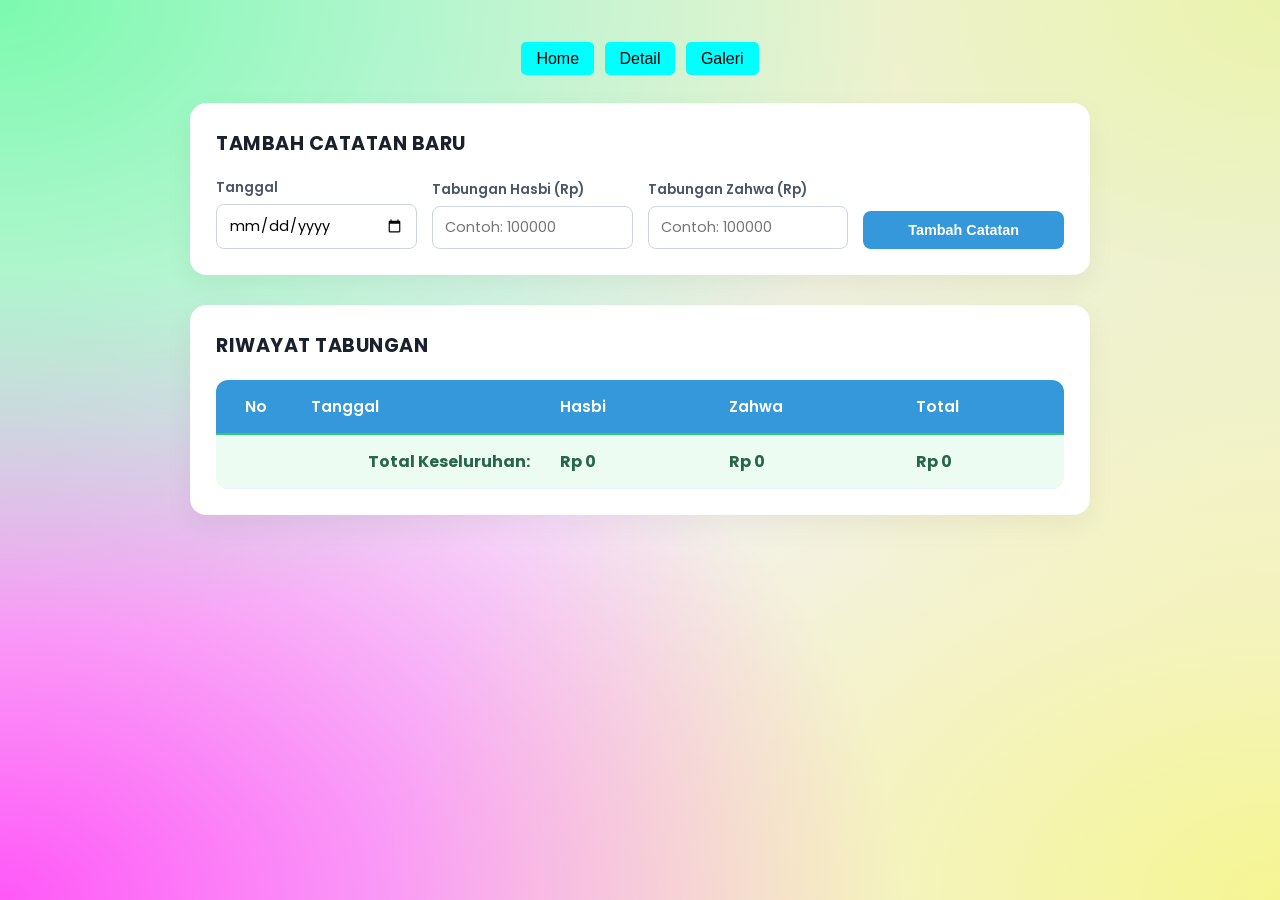
==== index.html @ f87a4a81 "Add files via upload" ====
<!DOCTYPE html>
<html lang="id">
<head>
    <meta charset="UTF-8">
    <meta name="viewport" content="width=device-width, initial-scale=1.0">
    <title>Detail</title>
    <style>
        @import url('https://fonts.googleapis.com/css2?family=Poppins:wght@400;500;600;700&display=swap');

        body {
            font-family: 'Poppins', sans-serif;
            background-color: #f5f7fa;
            margin: 0;
            padding: 40px 20px;
            background-color: #f3f0f7;
    background-image: 
        radial-gradient(at 0% 0%, rgba(68, 255, 140, 0.682) 0px, transparent 50%),
        radial-gradient(at 100% 100%, rgba(247, 251, 45, 0.5) 0px, transparent 50%),
        radial-gradient(at 100% 0%, rgb(234, 243, 172) 0px, transparent 50%),
        radial-gradient(at 0% 100%, rgb(255, 88, 247) 0px, transparent 50%);
        background-attachment: fixed;
        }

        .container {
            max-width: 900px;
            margin: 0 auto;
            display: flex;
            flex-direction: column;
            gap: 30px;
        }

        /* Styling Panel Input */
        .input-card {
            background: #ffffff;
            padding: 25px;
            border-radius: 16px;
            box-shadow: 0 10px 30px rgba(0,0,0,0.05);
            border: 1px solid rgba(0,0,0,0.02);
        }

        /* Styling Tabel */
        .table-card {
            background: #ffffff;
            padding: 25px;
            border-radius: 16px;
            box-shadow: 0 10px 30px rgba(0,0,0,0.05);
            border: 1px solid rgba(0,0,0,0.02);
        }

        h2 {
            font-weight: 700;
            color: #1a202c;
            margin-top: 0;
            margin-bottom: 20px;
            text-transform: uppercase;
            letter-spacing: 0.5px;
            font-size: 1.2rem;
        }

        /* Form Grid Layout */
        .form-grid {
            display: grid;
            grid-template-columns: repeat(auto-fit, minmax(180px, 1fr));
            gap: 15px;
            align-items: flex-end;
        }

        .form-group {
            display: flex;
            flex-direction: column;
            gap: 6px;
        }

        label {
            font-size: 0.85rem;
            font-weight: 600;
            color: #4a5568;
        }

        input {
            padding: 10px 12px;
            border: 1px solid #cbd5e0;
            border-radius: 8px;
            font-size: 0.9rem;
            font-family: inherit;
            outline: none;
            transition: border-color 0.2s;
        }

        input:focus {
            border-color: #3498db;
        }

        button {
            padding: 11px 20px;
            background-color: #3498db;
            color: white;
            border: none;
            border-radius: 8px;
            font-weight: 600;
            font-size: 0.9rem;
            cursor: pointer;
            transition: background-color 0.2s;
        }

        button:hover {
            background-color: #2980b9;
        }

        table {
            width: 100%;
            border-collapse: collapse;
            text-align: left;
            overflow: hidden;
            border-radius: 12px;
            margin-top: 10px;
        }

        thead {
            background-color: #3498db;
            color: #ffffff;
        }

        th {
            padding: 15px;
            font-weight: 600;
            font-size: 0.95rem;
        }

        td {
            padding: 14px 15px;
            border-bottom: 1px solid #edf2f7;
            font-size: 0.95rem;
            color: #4a5568;
        }

        tbody tr:nth-child(even) {
            background-color: #f8fafc;
        }

        .row-total {
            background-color: #edfcf2 !important;
            font-weight: 700;
            color: #276749;
            border-top: 2px solid #2ecc71;
        }

        .row-total td {
            color: #276749;
            font-size: 1rem;
        }

        /* Responsif untuk HP */
        @media (max-width: 768px) {
            .form-grid {
                grid-template-columns: 1fr;
            }
            th, td {
                padding: 10px;
                font-size: 0.8rem;
            }
        }
        nav {
  padding: 10px;
  text-align: center;
  font-family:arial;
  border: #333;
}

nav a {
  background-color:aqua ;
  color: rgb(0, 0, 0);
  padding: 8px 15px;
  text-decoration: none;
  border-radius: 5px;
  margin: 3px;
}
nav a:hover {
  color: rgb(255, 255, 255);
}

    </style>
</head>
<body>
       <center> <nav>
            <a href="home.html">Home</a>
            <a href="index.html">Detail</a>
            <a href="Galeri.html">Galeri</a>
        </nav></center> 
        <br>
    <div class="container">
        
        <div class="input-card">
            <h2>Tambah Catatan Baru</h2>
            <form id="savingForm" onsubmit="addData(event)">
                <div class="form-grid">
                    <div class="form-group">
                        <label for="tanggal">Tanggal</label>
                        <input type="date" id="tanggal" required>
                    </div>
                    <div class="form-group">
                        <label for="hasbi">Tabungan Hasbi (Rp)</label>
                        <input type="number" id="hasbi" placeholder="Contoh: 100000" required>
                    </div>
                    <div class="form-group">
                        <label for="zahwa">Tabungan Zahwa (Rp)</label>
                        <input type="number" id="zahwa" placeholder="Contoh: 100000" required>
                    </div>
                    <button type="submit">Tambah Catatan</button>
                </div>
            </form>
        </div>

        <div class="table-card">
            <h2>Riwayat Tabungan</h2>
            <table>
                <thead>
                    <tr>
                        <th style="text-align: center; width: 50px;">No</th>
                        <th>Tanggal</th>
                        <th>Hasbi</th>
                        <th>Zahwa</th>
                        <th>Total</th>
                    </tr>
                </thead>
                <tbody id="tableBody">
                    </tbody>
                <tfoot>
                    <tr class="row-total">
                        <td colspan="2" style="text-align: right;">Total Keseluruhan:</td>
                        <td id="grandTotalHasbi">Rp 0</td>
                        <td id="grandTotalZahwa">Rp 0</td>
                        <td id="grandTotalAll">Rp 0</td>
                    </tr>
                </tfoot>
            </table>
        </div>

    </div>

    <script>
        let rowNumber = 1;
        let totalHasbiAll = 0;
        let totalZahwaAll = 0;
        let grandTotalAll = 0;

        function addData(event) {
            event.preventDefault(); // Mencegah reload halaman saat form disubmit

            // Ambil data dari input
            const tanggalInput = document.getElementById('tanggal').value;
            const hasbiInput = parseInt(document.getElementById('hasbi').value) || 0;
            const zahwaInput = parseInt(document.getElementById('zahwa').value) || 0;
            
            // Hitung total baris tersebut
            const totalBaris = hasbiInput + zahwaInput;

            // Format tanggal Indonesia sederhana (YYYY-MM-DD -> DD/MM/YYYY)
            const dateObj = new Date(tanggalInput);
            const formattedDate = dateObj.toLocaleDateString('id-ID', {
                day: 'numeric',
                month: 'long',
                year: 'numeric'
            });

            // Buat elemen baris baru untuk tabel
            const tableBody = document.getElementById('tableBody');
            const newRow = document.createElement('tr');

            newRow.innerHTML = `
                <td style="text-align: center;">${rowNumber}</td>
                <td>${formattedDate}</td>
                <td>Rp ${hasbiInput.toLocaleString('id-ID')}</td>
                <td>Rp ${zahwaInput.toLocaleString('id-ID')}</td>
                <td><strong>Rp ${totalBaris.toLocaleString('id-ID')}</strong></td>
            `;

            tableBody.appendChild(newRow);

            // Update nilai akumulasi di bagian bawah tabel
            totalHasbiAll += hasbiInput;
            totalZahwaAll += zahwaInput;
            grandTotalAll += totalBaris;

            document.getElementById('grandTotalHasbi').innerText = "Rp " + totalHasbiAll.toLocaleString('id-ID');
            document.getElementById('grandTotalZahwa').innerText = "Rp " + totalZahwaAll.toLocaleString('id-ID');
            document.getElementById('grandTotalAll').innerText = "Rp " + grandTotalAll.toLocaleString('id-ID');

            // Reset form dan naikkan counter nomor baris
            rowNumber++;
            document.getElementById('savingForm').reset();
        }
    </script>

</body>
</html>
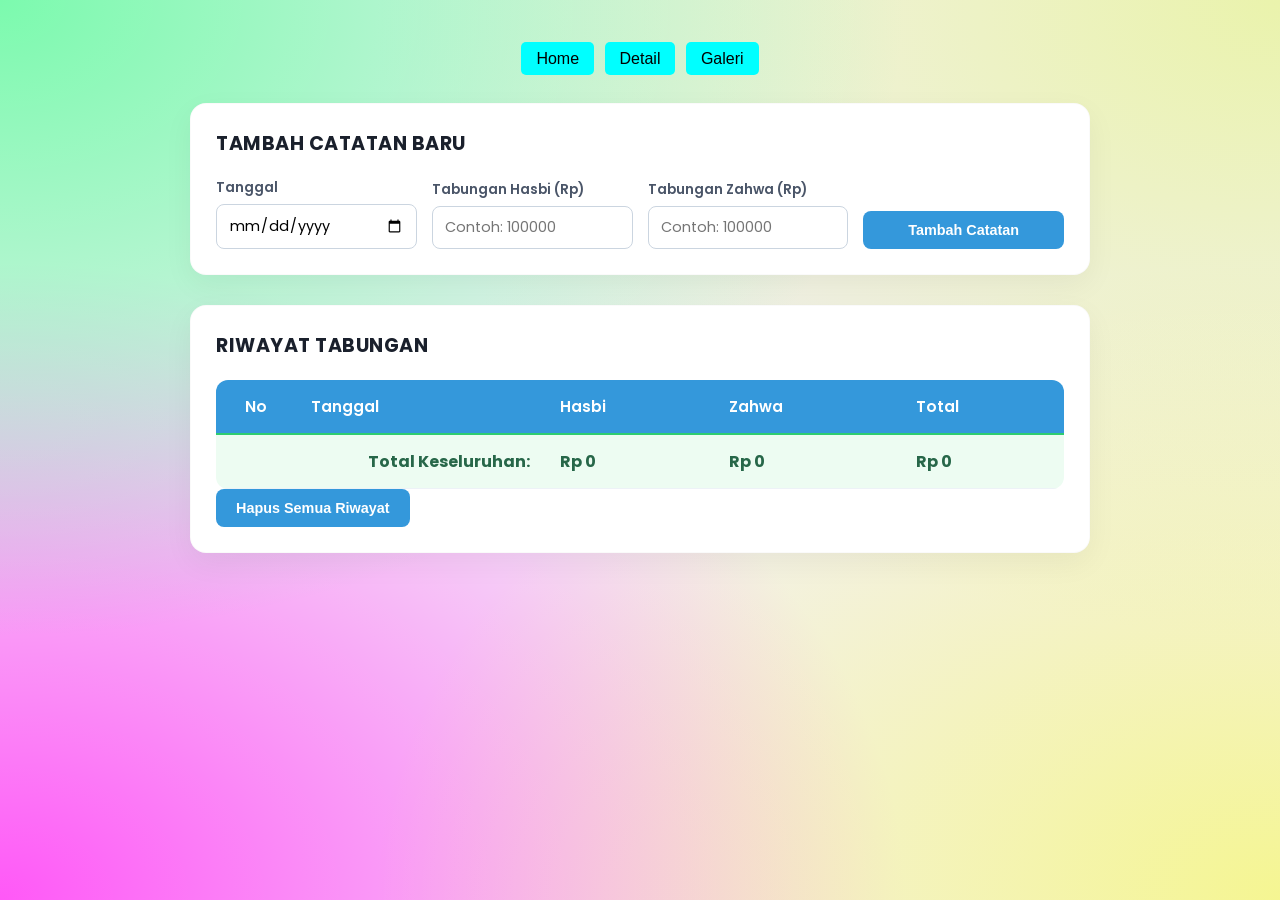
==== commit 004f004b: "Update index.html" ====
--- a/index.html
+++ b/index.html
@@ -188,7 +188,7 @@
             <a href="Galeri.html">Galeri</a>
         </nav></center> 
         <br>
-    <div class="container">
+<div class="container">
         
         <div class="input-card">
             <h2>Tambah Catatan Baru</h2>
@@ -234,28 +234,29 @@
                     </tr>
                 </tfoot>
             </table>
+            
+            <button class="btn-danger" onclick="clearData()">Hapus Semua Riwayat</button>
         </div>
 
     </div>
 
     <script>
-        let rowNumber = 1;
-        let totalHasbiAll = 0;
-        let totalZahwaAll = 0;
-        let grandTotalAll = 0;
+        // Mengambil data lama yang tersimpan di browser saat web dibuka
+        let dataTabungan = JSON.parse(localStorage.getItem('dataTabungan')) || [];
+
+        // Menampilkan data yang sudah ada saat halaman selesai dimuat
+        document.addEventListener("DOMContentLoaded", function() {
+            renderTable();
+        });
 
         function addData(event) {
-            event.preventDefault(); // Mencegah reload halaman saat form disubmit
-
-            // Ambil data dari input
+            event.preventDefault();
+
             const tanggalInput = document.getElementById('tanggal').value;
             const hasbiInput = parseInt(document.getElementById('hasbi').value) || 0;
             const zahwaInput = parseInt(document.getElementById('zahwa').value) || 0;
-            
-            // Hitung total baris tersebut
-            const totalBaris = hasbiInput + zahwaInput;
-
-            // Format tanggal Indonesia sederhana (YYYY-MM-DD -> DD/MM/YYYY)
+
+            // Format tanggal Indonesia
             const dateObj = new Date(tanggalInput);
             const formattedDate = dateObj.toLocaleDateString('id-ID', {
                 day: 'numeric',
@@ -263,34 +264,65 @@
                 year: 'numeric'
             });
 
-            // Buat elemen baris baru untuk tabel
+            // Simpan data baru ke dalam objek array
+            const recordBaru = {
+                tanggal: formattedDate,
+                hasbi: hasbiInput,
+                zahwa: zahwaInput
+            };
+
+            dataTabungan.push(recordBaru);
+
+            // SIMPAN KE LOCALSTORAGE
+            localStorage.setItem('dataTabungan', JSON.stringify(dataTabungan));
+
+            // Perbarui tampilan tabel dan reset form
+            renderTable();
+            document.getElementById('savingForm').reset();
+        }
+
+        function renderTable() {
             const tableBody = document.getElementById('tableBody');
-            const newRow = document.createElement('tr');
-
-            newRow.innerHTML = `
-                <td style="text-align: center;">${rowNumber}</td>
-                <td>${formattedDate}</td>
-                <td>Rp ${hasbiInput.toLocaleString('id-ID')}</td>
-                <td>Rp ${zahwaInput.toLocaleString('id-ID')}</td>
-                <td><strong>Rp ${totalBaris.toLocaleString('id-ID')}</strong></td>
-            `;
-
-            tableBody.appendChild(newRow);
-
-            // Update nilai akumulasi di bagian bawah tabel
-            totalHasbiAll += hasbiInput;
-            totalZahwaAll += zahwaInput;
-            grandTotalAll += totalBaris;
-
+            tableBody.innerHTML = ""; // Bersihkan tabel sebelum dimuat ulang
+
+            let totalHasbiAll = 0;
+            let totalZahwaAll = 0;
+            let grandTotalAll = 0;
+
+            // Mengisi baris tabel berdasarkan data yang ada
+            dataTabungan.forEach((item, index) => {
+                const totalBaris = item.hasbi + item.zahwa;
+                
+                totalHasbiAll += item.hasbi;
+                totalZahwaAll += item.zahwa;
+                grandTotalAll += totalBaris;
+
+                const newRow = document.createElement('tr');
+                newRow.innerHTML = `
+                    <td style="text-align: center;">${index + 1}</td>
+                    <td>${item.tanggal}</td>
+                    <td>Rp ${item.hasbi.toLocaleString('id-ID')}</td>
+                    <td>Rp ${item.zahwa.toLocaleString('id-ID')}</td>
+                    <td><strong>Rp ${totalBaris.toLocaleString('id-ID')}</strong></td>
+                `;
+                tableBody.appendChild(newRow);
+            });
+
+            // Memperbarui teks total di tfoot
             document.getElementById('grandTotalHasbi').innerText = "Rp " + totalHasbiAll.toLocaleString('id-ID');
             document.getElementById('grandTotalZahwa').innerText = "Rp " + totalZahwaAll.toLocaleString('id-ID');
             document.getElementById('grandTotalAll').innerText = "Rp " + grandTotalAll.toLocaleString('id-ID');
-
-            // Reset form dan naikkan counter nomor baris
-            rowNumber++;
-            document.getElementById('savingForm').reset();
+        }
+
+        // Fungsi untuk mengosongkan riwayat memori
+        function clearData() {
+            if (confirm("Apakah Anda yakin ingin menghapus semua riwayat tabungan?")) {
+                localStorage.removeItem('dataTabungan');
+                dataTabungan = [];
+                renderTable();
+            }
         }
     </script>
 
 </body>
-</html>+</html>
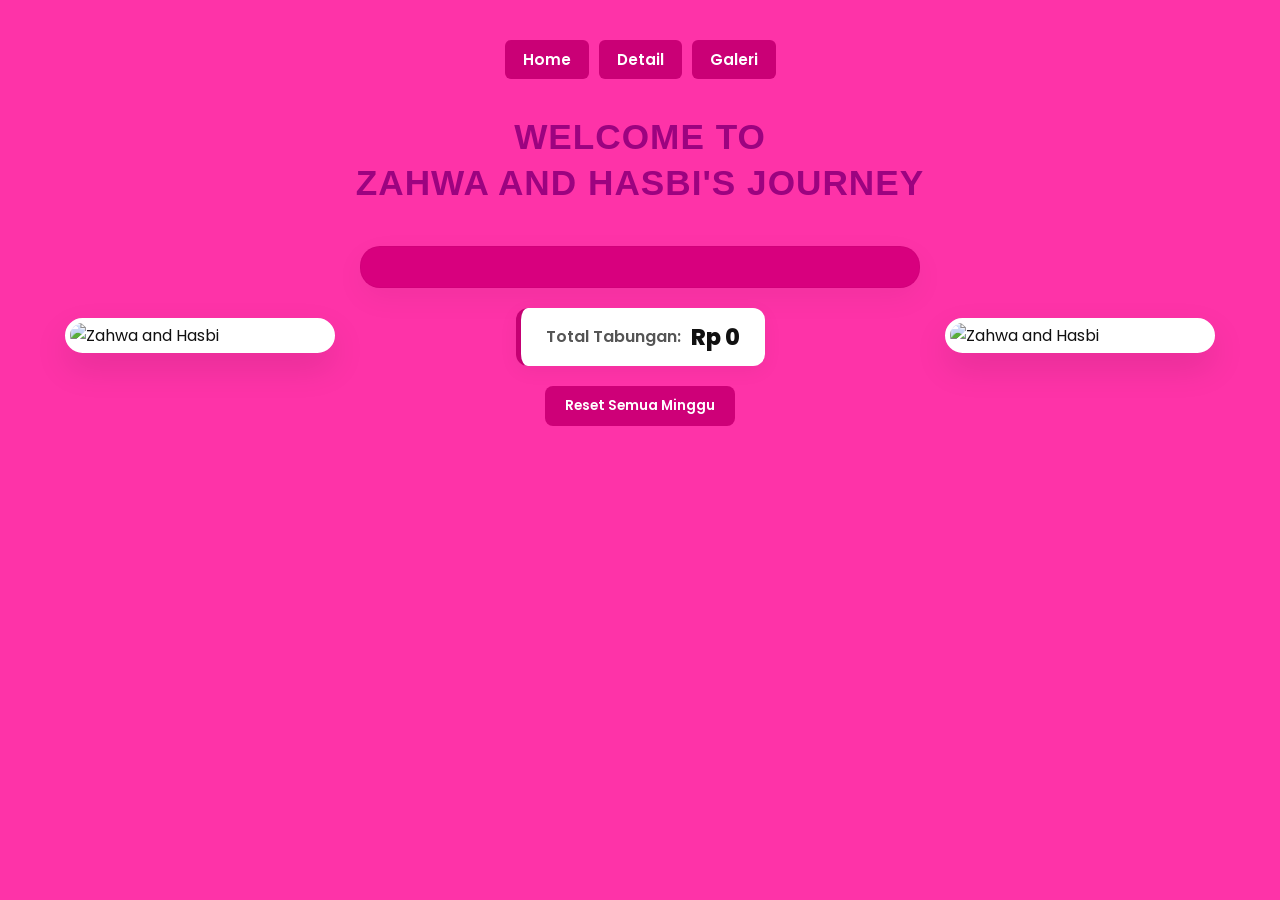
==== commit c9194996: "Add files via upload" ====
--- a/index.html
+++ b/index.html
@@ -3,326 +3,112 @@
 <head>
     <meta charset="UTF-8">
     <meta name="viewport" content="width=device-width, initial-scale=1.0">
-    <title>Detail</title>
-    <style>
-        @import url('https://fonts.googleapis.com/css2?family=Poppins:wght@400;500;600;700&display=swap');
+    <title>Zahwa and Hasbi's Journey</title>
+    <link rel="stylesheet" href="style.css">
 
-        body {
-            font-family: 'Poppins', sans-serif;
-            background-color: #f5f7fa;
-            margin: 0;
-            padding: 40px 20px;
-            background-color: #f3f0f7;
-    background-image: 
-        radial-gradient(at 0% 0%, rgba(68, 255, 140, 0.682) 0px, transparent 50%),
-        radial-gradient(at 100% 100%, rgba(247, 251, 45, 0.5) 0px, transparent 50%),
-        radial-gradient(at 100% 0%, rgb(234, 243, 172) 0px, transparent 50%),
-        radial-gradient(at 0% 100%, rgb(255, 88, 247) 0px, transparent 50%);
-        background-attachment: fixed;
-        }
-
-        .container {
-            max-width: 900px;
-            margin: 0 auto;
-            display: flex;
-            flex-direction: column;
-            gap: 30px;
-        }
-
-        /* Styling Panel Input */
-        .input-card {
-            background: #ffffff;
-            padding: 25px;
-            border-radius: 16px;
-            box-shadow: 0 10px 30px rgba(0,0,0,0.05);
-            border: 1px solid rgba(0,0,0,0.02);
-        }
-
-        /* Styling Tabel */
-        .table-card {
-            background: #ffffff;
-            padding: 25px;
-            border-radius: 16px;
-            box-shadow: 0 10px 30px rgba(0,0,0,0.05);
-            border: 1px solid rgba(0,0,0,0.02);
-        }
-
-        h2 {
-            font-weight: 700;
-            color: #1a202c;
-            margin-top: 0;
-            margin-bottom: 20px;
-            text-transform: uppercase;
-            letter-spacing: 0.5px;
-            font-size: 1.2rem;
-        }
-
-        /* Form Grid Layout */
-        .form-grid {
-            display: grid;
-            grid-template-columns: repeat(auto-fit, minmax(180px, 1fr));
-            gap: 15px;
-            align-items: flex-end;
-        }
-
-        .form-group {
-            display: flex;
-            flex-direction: column;
-            gap: 6px;
-        }
-
-        label {
-            font-size: 0.85rem;
-            font-weight: 600;
-            color: #4a5568;
-        }
-
-        input {
-            padding: 10px 12px;
-            border: 1px solid #cbd5e0;
-            border-radius: 8px;
-            font-size: 0.9rem;
-            font-family: inherit;
-            outline: none;
-            transition: border-color 0.2s;
-        }
-
-        input:focus {
-            border-color: #3498db;
-        }
-
-        button {
-            padding: 11px 20px;
-            background-color: #3498db;
-            color: white;
-            border: none;
-            border-radius: 8px;
-            font-weight: 600;
-            font-size: 0.9rem;
-            cursor: pointer;
-            transition: background-color 0.2s;
-        }
-
-        button:hover {
-            background-color: #2980b9;
-        }
-
-        table {
-            width: 100%;
-            border-collapse: collapse;
-            text-align: left;
-            overflow: hidden;
-            border-radius: 12px;
-            margin-top: 10px;
-        }
-
-        thead {
-            background-color: #3498db;
-            color: #ffffff;
-        }
-
-        th {
-            padding: 15px;
-            font-weight: 600;
-            font-size: 0.95rem;
-        }
-
-        td {
-            padding: 14px 15px;
-            border-bottom: 1px solid #edf2f7;
-            font-size: 0.95rem;
-            color: #4a5568;
-        }
-
-        tbody tr:nth-child(even) {
-            background-color: #f8fafc;
-        }
-
-        .row-total {
-            background-color: #edfcf2 !important;
-            font-weight: 700;
-            color: #276749;
-            border-top: 2px solid #2ecc71;
-        }
-
-        .row-total td {
-            color: #276749;
-            font-size: 1rem;
-        }
-
-        /* Responsif untuk HP */
-        @media (max-width: 768px) {
-            .form-grid {
-                grid-template-columns: 1fr;
-            }
-            th, td {
-                padding: 10px;
-                font-size: 0.8rem;
-            }
-        }
-        nav {
-  padding: 10px;
-  text-align: center;
-  font-family:arial;
-  border: #333;
-}
-
-nav a {
-  background-color:aqua ;
-  color: rgb(0, 0, 0);
-  padding: 8px 15px;
-  text-decoration: none;
-  border-radius: 5px;
-  margin: 3px;
-}
-nav a:hover {
-  color: rgb(255, 255, 255);
-}
-
-    </style>
+    <!-- Firebase SDK -->
+    <script src="https://www.gstatic.com/firebasejs/10.8.0/firebase-app-compat.js"></script>
+    <script src="https://www.gstatic.com/firebasejs/10.8.0/firebase-database-compat.js"></script>
 </head>
 <body>
-       <center> <nav>
-            <a href="home.html">Home</a>
-            <a href="index.html">Detail</a>
-            <a href="Galeri.html">Galeri</a>
-        </nav></center> 
-        <br>
-<div class="container">
+
+    <nav>
+        <a href="index.html">Home</a>
+        <a href="home.html">Detail</a>
+        <a href="Galeri.html">Galeri</a>
+    </nav>
+
+    <h1 class="main-title">WELCOME TO<br>ZAHWA AND HASBI'S JOURNEY</h1>
+
+    <div class="layout-wrapper">
         
-        <div class="input-card">
-            <h2>Tambah Catatan Baru</h2>
-            <form id="savingForm" onsubmit="addData(event)">
-                <div class="form-grid">
-                    <div class="form-group">
-                        <label for="tanggal">Tanggal</label>
-                        <input type="date" id="tanggal" required>
-                    </div>
-                    <div class="form-group">
-                        <label for="hasbi">Tabungan Hasbi (Rp)</label>
-                        <input type="number" id="hasbi" placeholder="Contoh: 100000" required>
-                    </div>
-                    <div class="form-group">
-                        <label for="zahwa">Tabungan Zahwa (Rp)</label>
-                        <input type="number" id="zahwa" placeholder="Contoh: 100000" required>
-                    </div>
-                    <button type="submit">Tambah Catatan</button>
-                </div>
-            </form>
+        <div class="side-content">
+            <div class="image-card">
+                <img src="img/SAVE_20260503_113020.jpg" alt="Zahwa and Hasbi">
+            </div>
         </div>
 
-        <div class="table-card">
-            <h2>Riwayat Tabungan</h2>
-            <table>
-                <thead>
-                    <tr>
-                        <th style="text-align: center; width: 50px;">No</th>
-                        <th>Tanggal</th>
-                        <th>Hasbi</th>
-                        <th>Zahwa</th>
-                        <th>Total</th>
-                    </tr>
-                </thead>
-                <tbody id="tableBody">
-                    </tbody>
-                <tfoot>
-                    <tr class="row-total">
-                        <td colspan="2" style="text-align: right;">Total Keseluruhan:</td>
-                        <td id="grandTotalHasbi">Rp 0</td>
-                        <td id="grandTotalZahwa">Rp 0</td>
-                        <td id="grandTotalAll">Rp 0</td>
-                    </tr>
-                </tfoot>
-            </table>
+        <div class="center-content">
+            <div class="grid-container" id="gridContainer"></div>
+
+            <div class="total-card">
+                <span class="total-label">Total Tabungan:</span>
+                <span class="total-amount" id="totalAmount">Rp 0</span>
+            </div>
             
-            <button class="btn-danger" onclick="clearData()">Hapus Semua Riwayat</button>
+       
+
+            <button class="btn-reset" onclick="resetProgress()">Reset Semua Minggu</button>
         </div>
-
+         <div class="side-content">
+            <div class="image-card">
+                <img src="img/SAVE_20260503_113020.jpg" alt="Zahwa and Hasbi">
+            </div>
+        </div>
     </div>
 
     <script>
-        // Mengambil data lama yang tersimpan di browser saat web dibuka
-        let dataTabungan = JSON.parse(localStorage.getItem('dataTabungan')) || [];
+        const firebaseConfig = {
+            apiKey: "AIzaSyCWGvQ1CVbj1B14eE3nJYrqluJ-QVIOpTs",
+            authDomain: "nikaproject-fb7fe.firebaseapp.com",
+            databaseURL: "https://nikaproject-fb7fe-default-rtdb.asia-southeast1.firebasedatabase.app",
+            projectId: "nikaproject-fb7fe",
+            storageBucket: "nikaproject-fb7fe.firebasestorage.app",
+            messagingSenderId: "1085097655469",
+            appId: "1:1085097655469:web:7eb07eb35f57a44e1e9a24",
+            measurementId: "G-1B69MD25J3"
+        };
 
-        // Menampilkan data yang sudah ada saat halaman selesai dimuat
-        document.addEventListener("DOMContentLoaded", function() {
-            renderTable();
+        firebase.initializeApp(firebaseConfig);
+        const database = firebase.database();
+        const weekRef = database.ref('progressWeek');
+
+        const totalPerWeek = 100000;
+
+        const gridContainer = document.getElementById('gridContainer');
+        for (let i = 1; i <= 21; i++) {
+            gridContainer.innerHTML += `
+                <div class="grid-item" id="week-${i}" onclick="checkWeek(${i})">
+                    <span class="week-label">Week</span>
+                    <span class="week-number">${i}</span>
+                </div>
+            `;
+        }
+
+        weekRef.on('value', function(snapshot) {
+            const data = snapshot.val() || {};
+            let totalChecked = 0;
+
+            for (let i = 1; i <= 21; i++) {
+                const element = document.getElementById(`week-${i}`);
+                if (data[`week_${i}`] === true) {
+                    element.classList.add('checked');
+                    totalChecked++;
+                } else {
+                    element.classList.remove('checked');
+                }
+            }
+
+            const grandTotal = totalChecked * totalPerWeek;
+            document.getElementById('totalAmount').innerText = "Rp " + grandTotal.toLocaleString('id-ID');
         });
 
-        function addData(event) {
-            event.preventDefault();
-
-            const tanggalInput = document.getElementById('tanggal').value;
-            const hasbiInput = parseInt(document.getElementById('hasbi').value) || 0;
-            const zahwaInput = parseInt(document.getElementById('zahwa').value) || 0;
-
-            // Format tanggal Indonesia
-            const dateObj = new Date(tanggalInput);
-            const formattedDate = dateObj.toLocaleDateString('id-ID', {
-                day: 'numeric',
-                month: 'long',
-                year: 'numeric'
-            });
-
-            // Simpan data baru ke dalam objek array
-            const recordBaru = {
-                tanggal: formattedDate,
-                hasbi: hasbiInput,
-                zahwa: zahwaInput
-            };
-
-            dataTabungan.push(recordBaru);
-
-            // SIMPAN KE LOCALSTORAGE
-            localStorage.setItem('dataTabungan', JSON.stringify(dataTabungan));
-
-            // Perbarui tampilan tabel dan reset form
-            renderTable();
-            document.getElementById('savingForm').reset();
+        function checkWeek(weekNumber) {
+            const element = document.getElementById(`week-${weekNumber}`);
+            if (element.classList.contains('checked')) return;
+            weekRef.child(`week_${weekNumber}`).set(true);
         }
 
-        function renderTable() {
-            const tableBody = document.getElementById('tableBody');
-            tableBody.innerHTML = ""; // Bersihkan tabel sebelum dimuat ulang
-
-            let totalHasbiAll = 0;
-            let totalZahwaAll = 0;
-            let grandTotalAll = 0;
-
-            // Mengisi baris tabel berdasarkan data yang ada
-            dataTabungan.forEach((item, index) => {
-                const totalBaris = item.hasbi + item.zahwa;
-                
-                totalHasbiAll += item.hasbi;
-                totalZahwaAll += item.zahwa;
-                grandTotalAll += totalBaris;
-
-                const newRow = document.createElement('tr');
-                newRow.innerHTML = `
-                    <td style="text-align: center;">${index + 1}</td>
-                    <td>${item.tanggal}</td>
-                    <td>Rp ${item.hasbi.toLocaleString('id-ID')}</td>
-                    <td>Rp ${item.zahwa.toLocaleString('id-ID')}</td>
-                    <td><strong>Rp ${totalBaris.toLocaleString('id-ID')}</strong></td>
-                `;
-                tableBody.appendChild(newRow);
-            });
-
-            // Memperbarui teks total di tfoot
-            document.getElementById('grandTotalHasbi').innerText = "Rp " + totalHasbiAll.toLocaleString('id-ID');
-            document.getElementById('grandTotalZahwa').innerText = "Rp " + totalZahwaAll.toLocaleString('id-ID');
-            document.getElementById('grandTotalAll').innerText = "Rp " + grandTotalAll.toLocaleString('id-ID');
-        }
-
-        // Fungsi untuk mengosongkan riwayat memori
-        function clearData() {
-            if (confirm("Apakah Anda yakin ingin menghapus semua riwayat tabungan?")) {
-                localStorage.removeItem('dataTabungan');
-                dataTabungan = [];
-                renderTable();
+        function resetProgress() {
+            if (confirm("Apakah Anda yakin ingin mengulang dari Week 1 lagi?")) {
+                const resetData = {};
+                for (let i = 1; i <= 21; i++) {
+                    resetData[`week_${i}`] = false;
+                }
+                weekRef.set(resetData);
             }
         }
     </script>
 
 </body>
-</html>
+</html>
--- a/style.css
+++ b/style.css
@@ -0,0 +1,404 @@
+@import url('https://fonts.googleapis.com/css2?family=Poppins:wght@400;500;600;700;800&display=swap');
+
+/* ==========================================
+   RESET & BASE STYLES
+   ========================================== */
+* {
+    box-sizing: border-box;
+}
+
+body {
+    font-family: 'Poppins', sans-serif;
+    margin: 0;
+    padding: 30px 15px;
+    color: #111;
+    background-color: #fe33a8;
+    background-attachment: fixed;
+}
+
+/* ==========================================
+   NAVIGASI RESPONSIVE
+   ========================================== */
+nav {
+    display: flex;
+    justify-content: center;
+    align-items: center;
+    gap: 10px;
+    padding: 10px;
+    flex-wrap: wrap;
+    margin-bottom: 25px;
+    
+}
+
+nav a {
+    background-color: #ca0076;
+    color: rgb(255, 255, 255);
+    padding: 8px 18px;
+    text-decoration: none;
+    border-radius: 6px;
+    font-weight: 600;
+    font-size: 0.95rem;
+    transition: all 0.2s ease;
+    
+}
+
+nav a:hover {
+    background-color: rgb(255, 71, 178);
+    color: rgb(255, 255, 255);
+    box-shadow: 0 21px 21px rgba(0,0,0,0.1);
+}
+
+/* ==========================================
+   HALAMAN HOME (home.html)
+   ========================================== */
+.main-title {
+    font-family: 'Segoe UI', Tahoma, Geneva, Verdana, sans-serif;
+    text-align: center;
+    font-size: 2.2rem;
+    font-weight: 800;
+    line-height: 1.3;
+    letter-spacing: 1px;
+    margin-bottom: 40px;
+    color: #9c0380;
+    text-transform: uppercase;
+}
+
+.layout-wrapper {
+    display: flex;
+    flex-direction: row;
+    justify-content: center;
+    align-items: center;
+    gap: 25px;
+    width: 100%;
+    max-width: 1150px;
+    margin: 0 auto;
+    flex-wrap: nowrap;
+}
+
+.side-content {
+    display: flex;
+    flex-direction: column;
+    align-items: center;
+    width: 100%;
+    max-width: 270px;
+    flex-shrink: 0;
+}
+
+.image-card {
+    width: 100%;
+    border-radius: 20px;
+    overflow: hidden;
+    border: 5px solid #ffffff;
+    box-shadow: 0 15px 35px rgba(0,0,0,0.1);
+    background: white;
+    transition: transform 0.3s ease;
+}
+
+.image-card img { 
+    width: 100%; 
+    display: block; 
+    height: auto; 
+    object-fit: cover;
+}
+
+.center-content {
+    display: flex;
+    flex-direction: column;
+    align-items: center;
+    gap: 20px;
+    width: 100%;
+    max-width: 650px;
+}
+
+.grid-container {
+    display: grid;
+    grid-template-columns: repeat(7, 1fr);
+    gap: 10px;
+    background: #d8007e;
+    padding: 20px;
+    border-radius: 20px;
+    box-shadow: 0 10px 30px rgba(0,0,0,0.05);
+    border: 1px solid rgba(0,0,0,0.03);
+    width: 100%;
+}
+
+.grid-item {
+    aspect-ratio: 1 / 1;
+    width: 100%;
+    background: #fe33a8;
+    color: white;
+    display: flex;
+    flex-direction: column;
+    justify-content: center;
+    align-items: center;
+    border-radius: 12px;
+    box-shadow: 0 4px 12px rgba(254, 51, 168);
+    transition: all 0.25s ease;
+    cursor: pointer;
+    user-select: none;
+}
+
+.grid-item:hover { 
+    transform: scale(1.05); 
+    background: #ff0095;
+}
+
+.grid-item.checked {
+    background: #ff5fbc !important;
+    box-shadow: 0 4px 12px rgba(46, 204, 113, 0.4) !important;
+    pointer-events: none;
+    cursor: default;
+}
+
+.week-label { 
+    font-size: 0.65rem; 
+    text-transform: uppercase; 
+    font-weight: 600;
+    opacity: 0.9; 
+}
+
+.week-number { 
+    font-size: 1.4rem; 
+    font-weight: 800; 
+}
+
+.total-card {
+    background: white;
+    padding: 12px 25px;
+    border-radius: 12px;
+    box-shadow: 0 5px 20px rgba(0,0,0,0.05);
+    border-left: 5px solid #c50073;
+    display: flex;
+    gap: 10px;
+    align-items: center;
+    width: fit-content;
+}
+
+.total-label { font-size: 1rem; font-weight: 600; color: #555; }
+.total-amount { font-size: 1.4rem; font-weight: 800; color: #111; }
+
+.btn-reset {
+    background-color: #ce0078;
+    color: white;
+    border: none;
+    padding: 10px 20px;
+    border-radius: 8px;
+    cursor: pointer;
+    font-family: inherit;
+    font-weight: 600;
+    font-size: 0.85rem;
+    transition: background 0.2s;
+}
+.btn-reset:hover { background-color: #ff0095; }
+
+/* ==========================================
+   HALAMAN DETAIL (index.html)
+   ========================================== */
+.container {
+    max-width: 900px;
+    margin: 0 auto;
+    display: flex;
+    flex-direction: column;
+    gap: 30px;
+    width: 100%;
+}
+
+.input-card, .table-card {
+    background: #ffffff;
+    padding: 25px;
+    border-radius: 16px;
+    box-shadow: 0 10px 30px rgba(0,0,0,0.05);
+    border: 1px solid rgba(0,0,0,0.02);
+    width: 100%;
+}
+
+h2 {
+    font-weight: 700;
+    color: #1a202c;
+    margin-top: 0;
+    margin-bottom: 20px;
+    text-transform: uppercase;
+    letter-spacing: 0.5px;
+    font-size: 1.2rem;
+}
+
+.form-grid {
+    display: grid;
+    grid-template-columns: repeat(auto-fit, minmax(200px, 1fr));
+    gap: 15px;
+    align-items: flex-end;
+}
+
+.form-group {
+    display: flex;
+    flex-direction: column;
+    gap: 6px;
+}
+
+label {
+    font-size: 0.85rem;
+    font-weight: 600;
+    color: #4a5568;
+}
+
+input {
+    padding: 10px 12px;
+    border: 1px solid #ff5fbc;
+    border-radius: 8px;
+    font-size: 0.9rem;
+    font-family: inherit;
+    outline: none;
+    transition: border-color 0.2s;
+    width: 100%;
+}
+
+input:focus {
+    border-color: #ff5fbc;
+}
+
+button[type="submit"] {
+    padding: 11px 20px;
+    background-color: #ff5fbc;
+    color: white;
+    border: none;
+    border-radius: 8px;
+    font-weight: 600;
+    font-size: 0.9rem;
+    cursor: pointer;
+    transition: background-color 0.2s;
+    width: 100%;
+}
+
+button[type="submit"]:hover {
+    background-color: #e8108e;
+}
+
+.btn-danger {
+    margin-top: 20px;
+    padding: 11px 20px;
+    background-color: #ff5fbc;
+    color: white;
+    border: none;
+    border-radius: 8px;
+    font-weight: 600;
+    font-size: 0.9rem;
+    cursor: pointer;
+    transition: background-color 0.2s;
+}
+
+.btn-danger:hover {
+    background-color: #e8108e;
+}
+
+/* Pembungkus Tabel Agar Bisa di-Scroll di HP */
+.table-responsive {
+    width: 100%;
+    overflow-x: auto;
+    -webkit-overflow-scrolling: touch;
+}
+
+table {
+    width: 100%;
+    border-collapse: collapse;
+    text-align: left;
+    overflow: hidden;
+    border-radius: 12px;
+    margin-top: 10px;
+    min-width: 500px; /* Menjaga agar kolom tidak terlalu berhimpitan di HP */
+}
+
+thead {
+    background-color: #e8108e;
+    color: #ffffff;
+}
+
+th {
+    padding: 15px;
+    font-weight: 600;
+    font-size: 0.95rem;
+}
+
+td {
+    padding: 14px 15px;
+    border-bottom: 1px solid #edf2f7;
+    font-size: 0.95rem;
+    color: #4a5568;
+}
+
+tbody tr:nth-child(even) {
+    background-color: #f8fafc;
+}
+
+.row-total {
+    background-color: #edfcf2 !important;
+    font-weight: 700;
+    color: #e8108e;
+    border-top: 2px solid #e8108e;
+}
+
+.row-total td {
+    color: #e8108e;
+    font-size: 1rem;
+}
+
+.btn-delete-row {
+    background-color: #ff4d4d;
+    color: white;
+    border: none;
+    padding: 5px 10px;
+    border-radius: 4px;
+    cursor: pointer;
+    font-size: 12px;
+}
+
+.btn-delete-row:hover {
+    background-color: #cc0000;
+}
+.row-pemasukan { background-color: rgba(0, 255, 0, 0.162) !important; }
+
+.row-pengeluaran { background-color: rgba(255, 2, 2, 0.05) !important; }
+/* ==========================================
+   MEDIA QUERIES (RESPONSIF UTAMA UNTUK HP)
+   ========================================== */
+@media (max-width: 768px) {
+    body {
+        padding: 15px 10px;
+    }
+
+    .main-title {
+        font-size: 1.5rem;
+        margin-bottom: 25px;
+    }
+
+    /* Di layar HP, ganti grid minggu jadi 4 kolom */
+    .grid-container {
+        grid-template-columns: repeat(4, 1fr);
+        gap: 8px;
+        padding: 12px;
+    }
+
+    .week-number {
+        font-size: 1.1rem;
+    }
+
+    .week-label {
+        font-size: 0.55rem;
+    }
+
+    .side-content {
+        max-width: 100%;
+    }
+
+    .input-card, .table-card {
+        padding: 15px;
+    }
+
+    .form-grid {
+        grid-template-columns: 1fr;
+    }
+
+    th, td {
+        padding: 10px;
+        font-size: 0.85rem;
+    }
+}
